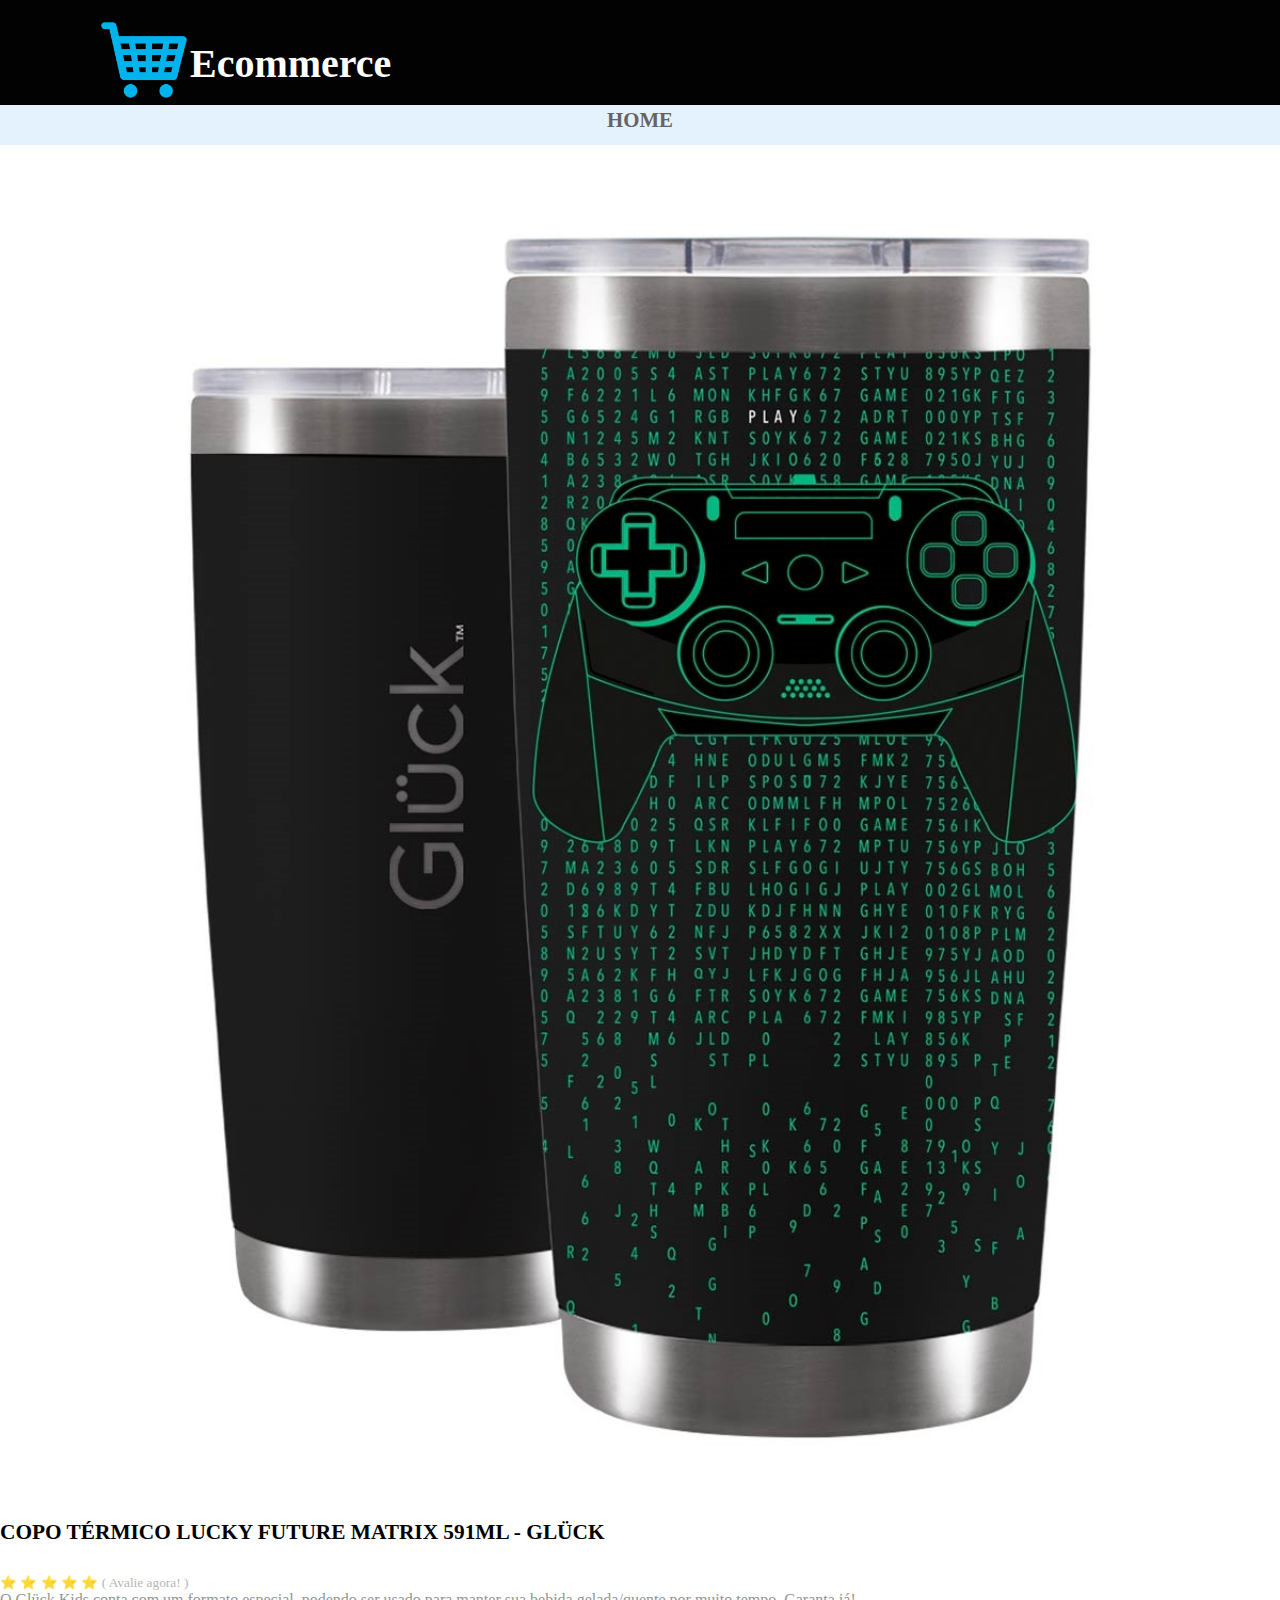
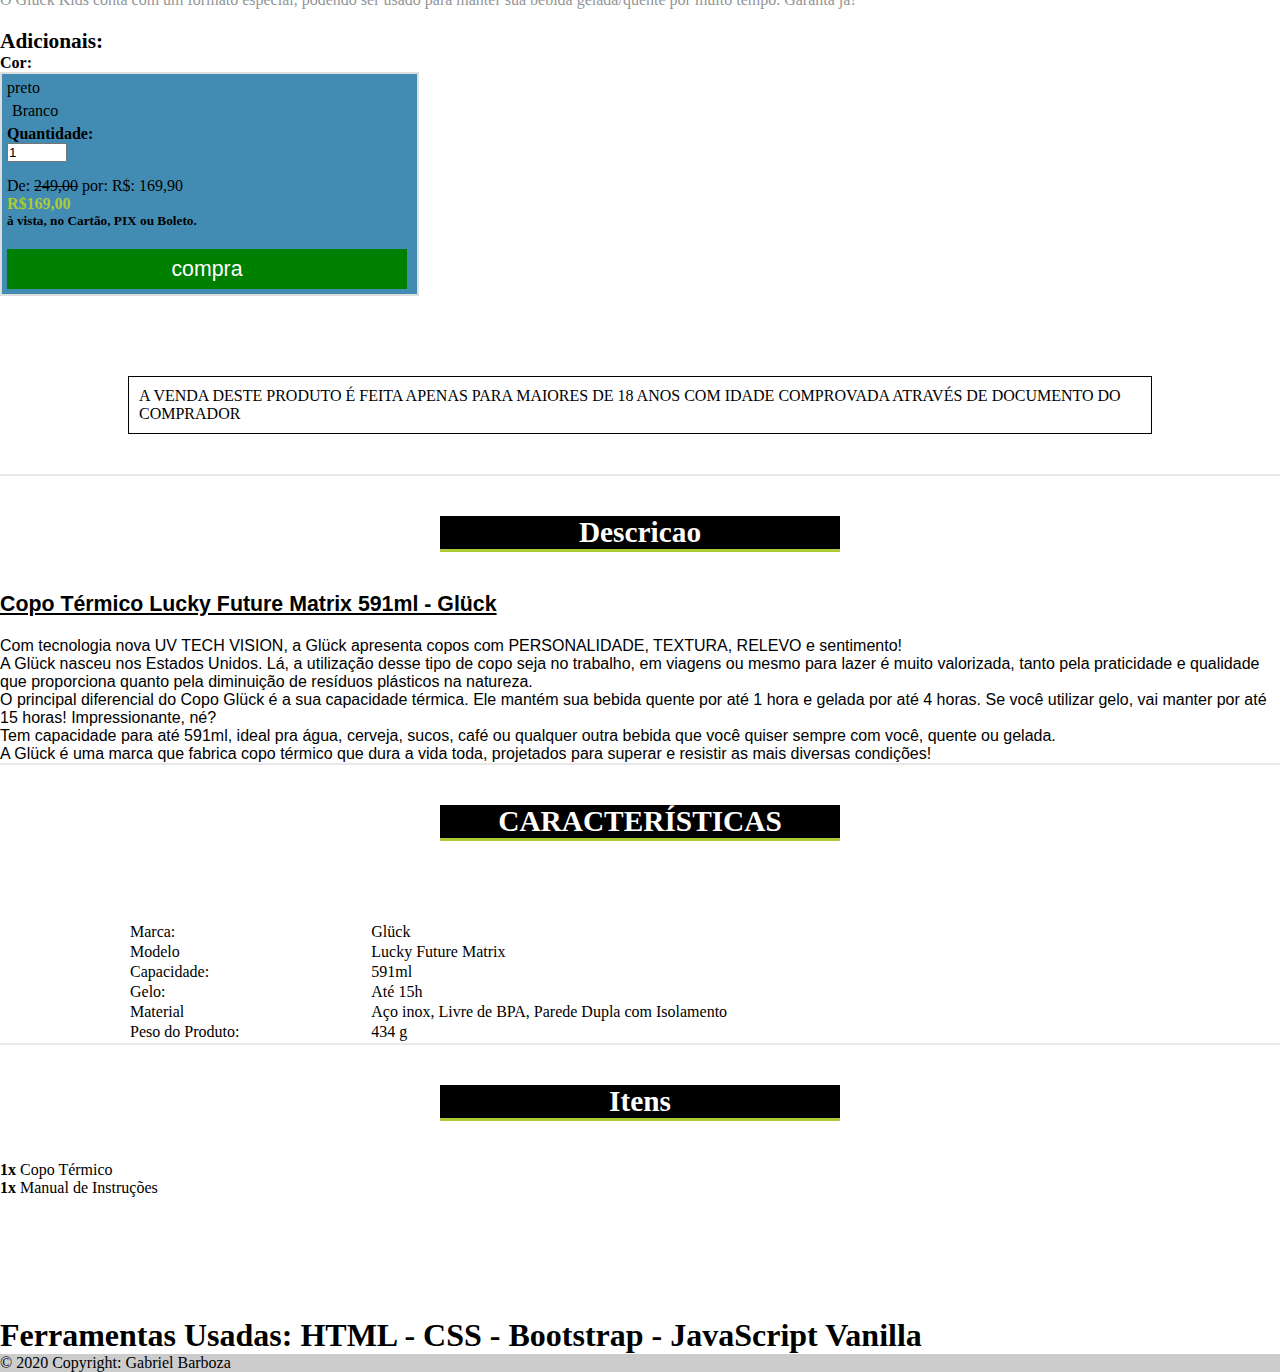
==== pag/copotermico.html @ 86780766 "Atualizado 21/03/2023" ====
<html lang="pt-br">
<head>
    <meta charset="UTF-8">
    <meta http-equiv="X-UA-Compatible" content="IE=edge">
    <meta name="viewport" content="width=device-width, initial-scale=1.0">

 <link href="../css/style.css" rel="stylesheet">
 <link href="../css/stylePags.css" rel="stylesheet">
 <link href="https://cdn.jsdelivr.net/npm/bootstrap@5.0.2/dist/css/bootstrap.min.css" rel="stylesheet" integrity="sha384-EVSTQN3/azprG1Anm3QDgpJLIm9Nao0Yz1ztcQTwFspd3yD65VohhpuuCOmLASjC" crossorigin="anonymous">
 <script src="https://cdn.jsdelivr.net/npm/bootstrap@5.0.2/dist/js/bootstrap.bundle.min.js" integrity="sha384-MrcW6ZMFYlzcLA8Nl+NtUVF0sA7MsXsP1UyJoMp4YLEuNSfAP+JcXn/tWtIaxVXM" crossorigin="anonymous"></script>

    <title>Ecommerce</title>
</head>
<body>

      <header>
                <div class="logo">
                    <div style="display: inline-flex;">
                            <a href="../index.html"> <img src="../img/head.png" alt="logo de ecommerce"></a> 
                                <h1>Ecommerce</h1>
                      </div>
                </div>
                <nav class="navegaçao">
                    <li>
                        <a href="../index.html">Home </a>
                    </li>
                </nav>       
      </header>
  

<section  style="border-bottom: 2px solid #00000017; margin-top: 90px; padding-bottom: 40px;">
          <div class=" head_section row" style="width: 100%;" id="head_section">
              <div class="img_section col-8 col-md-4 col-lg-4" style="margin: auto;">
                <img src="../img/copoTermico.jpg" alt="imagem de copo" style="width: 100%;" id="imagemFixo">
                <img src="../img/copoTermico.jpg" alt="imagem de copo" style="width: 100%; display: none;" id="imagem1">
                <img src="../img/copoTermicoBranco.jpg" alt="imagem de copo" style="width: 100%; display: none;" id="imagem2">
              </div>


          <div class="leg_section col-11 col-md-4 col-lg-4 " style="margin: auto; margin-top: 40px;">
                <h1 style="font-size: 16pt; ">COPO TÉRMICO LUCKY FUTURE MATRIX 591ML - GLÜCK</h1>
                <p style=" margin-top: 30px; font-size: 10pt; color: #B4B7B7; cursor: pointer;"> ⭐ ⭐ ⭐ ⭐ ⭐ ( Avalie agora! )</p>
                <p style="color: #919696;">O Glück Kids conta com um formato especial, podendo ser usado para manter sua bebida gelada/quente por muito tempo. Garanta já!</p>
                <h2 style="font-size: 16pt;  margin-top: 20px;">Adicionais:</h2>
                <h3 style="font-size: 12pt;">Cor:</h2>

             <div class="section_cor" style="display: inline-flex ;">
                  <div style=" padding: 5px; padding-right: 10px; cursor: pointer;" id="optionOne" class="select">preto<div>
                  <div  style=" padding: 5px; padding-right: 10px; cursor: pointer;"  id="optionTwo">Branco</div>
             </div>
 
                                        <h3 style="font-size: 12pt;">Quantidade:</h2>

                <div class="section_quantidade" style="display: inline-flex ;">
                     <label>
                        <input type="number" min="1" max="10" name="qtde" id="qtde" style="width: 60px;" value="1" onchange="atualizaçaoDePreços()">
                     </label>
                 </div>
         
         
         <p style="margin-top: 15px;">De: <span style="text-decoration: line-through;" id="valor_anterior">249,00</span> por:  R$: <span id="valor_atual">169,90</span> </p>
                   <h4 style="color:#ABCB37;" id="preço">R$: 169,90</h2>
                   <h5 >à vista, no Cartão, PIX ou Boleto.</h5>
                   <button id="button_compra"> compra</button>  
          </div> 
         </div>
  
         <p  style=" border: solid 1px black; width: 80%; margin: auto; padding: 10px; margin-top: 80px;"> A VENDA DESTE PRODUTO É FEITA APENAS PARA MAIORES DE 18 ANOS COM IDADE COMPROVADA ATRAVÉS DE DOCUMENTO DO COMPRADOR</p>
     
 </section>
 
<section id="section_descriçao" style="border-bottom: 2px solid #00000017;" >
         <div class="container" style="font-family: arial;">
             <h1 class="descriçao" style="text-align: center; font-family: 'Open Sans'; border-bottom: 3px solid #abcb37; color: white; background: black; margin: auto; font-size: 22pt; margin-top: 40px;">Descricao</h1>
             <h1 style="text-decoration: underline; font-size:16pt; font-weight: bold; margin-top:40px;">Copo Térmico Lucky Future Matrix 591ml - Glück</h1>
             <p style="margin-top: 20px;">Com tecnologia nova UV TECH VISION, a Glück apresenta copos com PERSONALIDADE, TEXTURA, RELEVO e sentimento! </p>
             <p> A Glück nasceu nos Estados Unidos. Lá, a utilização desse tipo de copo seja no trabalho, em viagens ou mesmo para lazer é muito valorizada, tanto pela praticidade e qualidade que proporciona quanto pela diminuição de resíduos plásticos na natureza.</p>
            <p>O principal diferencial do Copo Glück é a sua capacidade térmica. Ele mantém sua bebida quente por até 1 hora e gelada por até 4 horas. Se você utilizar gelo, vai manter por até 15 horas! Impressionante, né?</p>
            <p>Tem capacidade para até 591ml, ideal pra água, cerveja, sucos, café ou qualquer outra bebida que você quiser sempre com você, quente ou gelada.</p>
            <p>A Glück é uma marca que fabrica copo térmico que dura a vida toda, projetados para superar e resistir as mais diversas condições!</p>
      </div>
</section>
    
<section id="section_caracteristica" style="border-bottom: 2px solid #00000017;">
         <h1 class="descriçao" style="text-align: center; font-family: 'Open Sans'; border-bottom: 3px solid #abcb37; color: white; background: black;margin: auto; font-size: 22pt; margin-top: 40px;">CARACTERÍSTICAS</h1>
             <table class="table table-hover table-striped table-bordered" style="width: 80%; margin:auto; margin-top: 80px;">
                     <tr> <td scope="col">Marca:</td> <td>Glück</td></tr>
                     <tr> <td scope="col">Modelo</td> <td>Lucky Future Matrix</td></tr>
                     <tr> <td scope="col">Capacidade:</td> <td>591ml </td></tr>
                     <tr> <td scope="col">Gelo:</td> <td> Até 15h</td></tr>
                     <tr> <td scope="col">Material </td> <td> Aço inox, Livre de BPA, Parede Dupla com Isolamento</td></tr>
                      <tr> <td scope="col">Peso do Produto:</td> <td>  434 g</td></tr>
                 </table>
 
</section >
 
<section id="section_itens">
 
     <h1 class="descriçao" style="text-align: center;     font-family: 'Open Sans'; border-bottom: 3px solid #abcb37; color: white; background: black;margin: auto; font-size: 22pt; margin-top: 40px;">Itens</h1>      
     <div class="container " style="margin-top: 40px;">
          <p> <span style="font-weight: bold;">1x</span>  Copo Térmico</p>
           <p>  <span style="font-weight: bold;">1x</span> Manual de Instruções</p>
     </div>
 
</section>
 
 
<footer class="bg-dark text-center text-white" style="margin-top:120px">
   
    <div class="container p-4 pb-0">
       <section class="mb-4">
           <h1 class="h6">Ferramentas Usadas: <strong>HTML - CSS - Bootstrap - JavaScript Vanilla </strong></h1>
       </section>
    </div>
    <div class="text-center p-3" style="background-color: rgba(0, 0, 0, 0.2);">
      © 2020 Copyright:
      <a class="text-white">Gabriel Barboza</a>
    </div>
</footer>

</body>
<script src="../js/pags.js"></script>
<script src="https://cdn.jsdelivr.net/npm/bootstrap@5.2.0-beta1/dist/js/bootstrap.bundle.min.js"></script>
</html>
---- css/style.css ----
*{
    margin: 0px;
    padding: 0px;
    box-sizing: border-box;
}


header{
    width: 100%;
    height: 110px;
    background-color: rgb(2, 2, 2);
}

.logo > div > h1{
    color: white;
    font-size: 30pt;
    margin-top: 40px;
}

.logo > div > a > img{
    width: 90px;
    margin-left: 100px;
    margin-top: 15px;
}

@media(max-width: 400px){
    .logo > div > a > img{
        display: none;
    }

    .logo > div > h1{
        margin-left: 30px;
    }
}

.navegaçao{
    background-color: #E3F2FD ;
    width: 100%;
    height: 40px;
}

.navegaçao > li {
    list-style: none;
    text-align: center;
    padding: 3px;

}
.navegaçao > li > a{
    color: #686262;;
    
    padding: 5px;
    font-size: 1.3rem;
    font-weight: bolder;
    text-transform: uppercase;
    text-decoration: none;

}

.navegaçao > li:hover{
    transform: scale(1.1);
}

  /*============================ Slider*/



  @media(max-width: 800px){
    #carrosel{
        margin-top: 120px;
    }
    
      #img_carrosel{
        width: 95%;
      }
}


/*  ============================= Descrição*/
#descricao{
    width: 86%;
    margin: 40px auto 0px auto;
    border-bottom: 2px solid black;
    border-bottom: 1px solid #00000026;
 
 }
 #descricao > h1{
    font-size: 22pt;
    font-weight: 600;
    font-family: arial;
    color: #0b8681;  
 }
 
 #descricao > h1 > p{
    font-family: arial;
    margin-top: 20px;
    text-indent: 40pt;
  
 }

 /*================================= iTENS*/

 .itensImg{
    width: 90%;
 }

 #spanOff{
    background-color: #FF9000;
    color: white;
    padding-left: 5px;
    padding-right: 5px;
    margin-top: 5px;
    font-size: 10pt;
    text-transform: uppercase;

    display: block;
    width: 64px;
 }

 .spanFrete{
    background-color: #068587;
    color: white;
    padding-left: 20px;
    padding-right: 20px;
    font-size: 13pt;

   }

  .contItnes{
    margin-top: 40px;
  } 

.contItens:hover{
     transform: scale(1.1);
     
}

/* ========================== Filtro de itens*/



#filtro{
    width: 100%;
}

#filtro > div{
    margin: auto;
    display: flex;
   /* background-color: aliceblue; */
   border-bottom: 1px solid rgba(0, 0, 0, 0.123);
    padding: 10px;
    width: 100%;
   
}

#filtro > div > div> nav > li{
    list-style: none;
    border-radius: 5px;
    /* margin: 5px; */
    margin-right: 5px;
    padding: 5px;
    background: #dfedf9;
}

#filtro > div > div> nav > li:hover{
   transform: scale(1.1);
}

@media(min-width:450px){

}


/* ==================== FILTRO ====================*/

.active_filtro{
    border: none;
    font-weight: bold;
    background-color: #49ee07;
    margin-bottom: 10px;
    color: #000000;
 }
---- css/stylePags.css ----
.descriçao{
    width: 400px;
}
@media(max-width: 450px){

  .descriçao{
    width: 80%;
  }

}

#button_compra{

    background-color: green;
    border: none;
    width: 400px;
    height: 40px;
    margin-top: 20px;
    font-size: 16pt;
    color: white;
}

#button_compra:hover{
    background-color: rgb(19, 255, 19);
}

.section_cor{
    display: inline-flex;
    background-color: #EDEDED  ;
    border: 2px solid rgba(0, 0, 0, 0.062);
    
}


/* JAVASCRIPT*/
.select{
  padding: 5px;
  background-color: #428CB3;
}
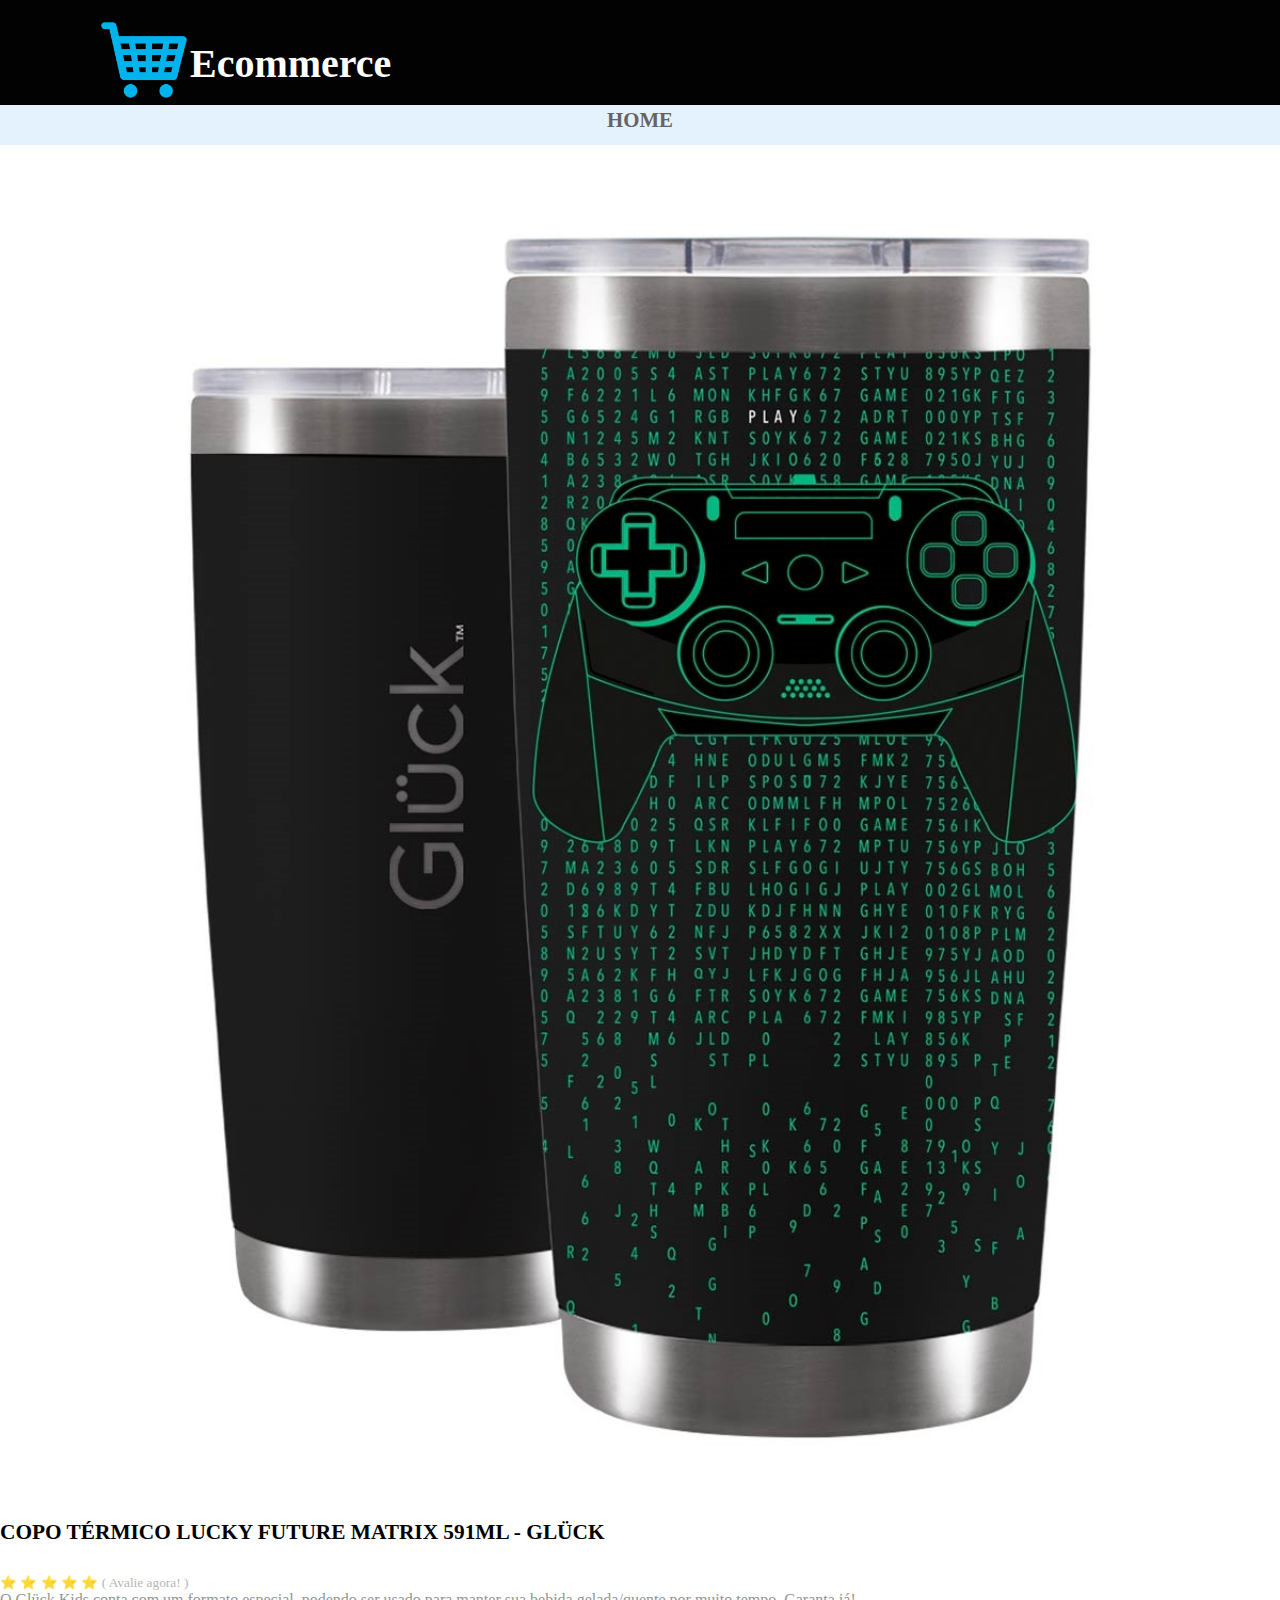
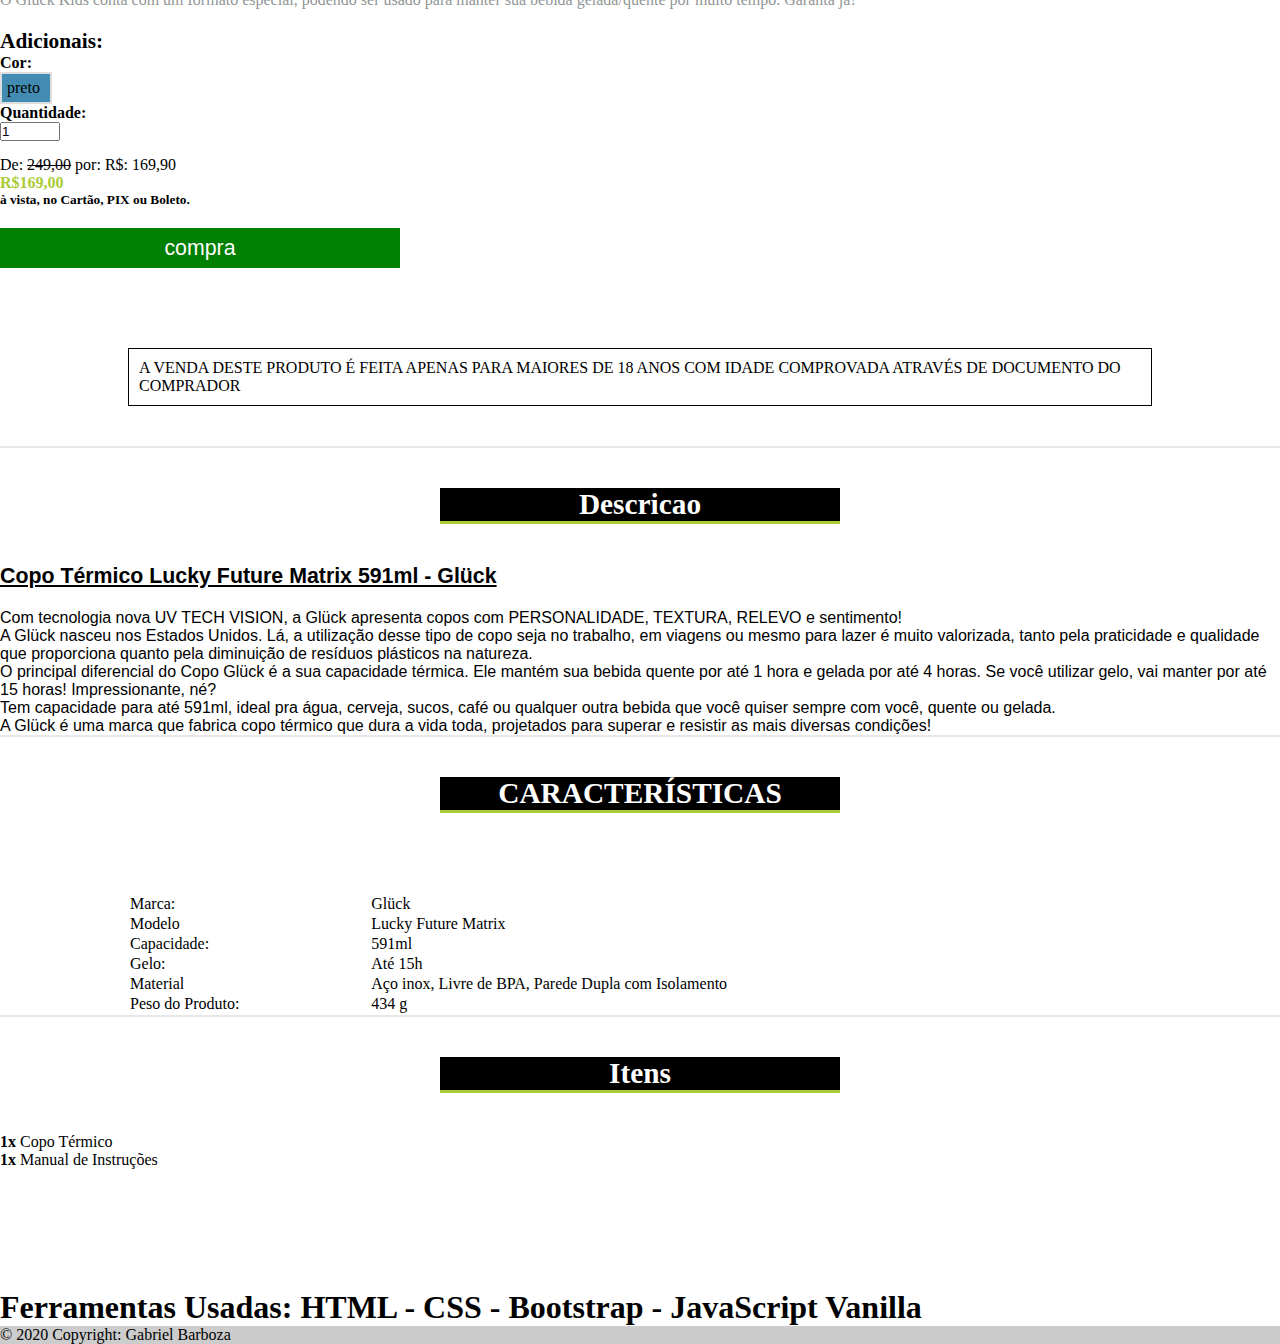
==== commit 451b635d: "atualização 21/03/2023" ====
--- a/pag/copotermico.html
+++ b/pag/copotermico.html
@@ -45,10 +45,10 @@
                 <h2 style="font-size: 16pt;  margin-top: 20px;">Adicionais:</h2>
                 <h3 style="font-size: 12pt;">Cor:</h2>
 
-             <div class="section_cor" style="display: inline-flex ;">
-                  <div style=" padding: 5px; padding-right: 10px; cursor: pointer;" id="optionOne" class="select">preto<div>
-                  <div  style=" padding: 5px; padding-right: 10px; cursor: pointer;"  id="optionTwo">Branco</div>
-             </div>
+                    <div class="section_cor" style="display: inline-flex ;">
+                        <div style=" padding: 5px; padding-right: 10px; cursor: pointer;" id="optionOne" class="select">preto</div>
+                        <div  style=" padding: 5px; padding-right: 10px; cursor: pointer; display: none;"  id="optionTwo">Verde</div>
+                   </div>
  
                                         <h3 style="font-size: 12pt;">Quantidade:</h2>
 
